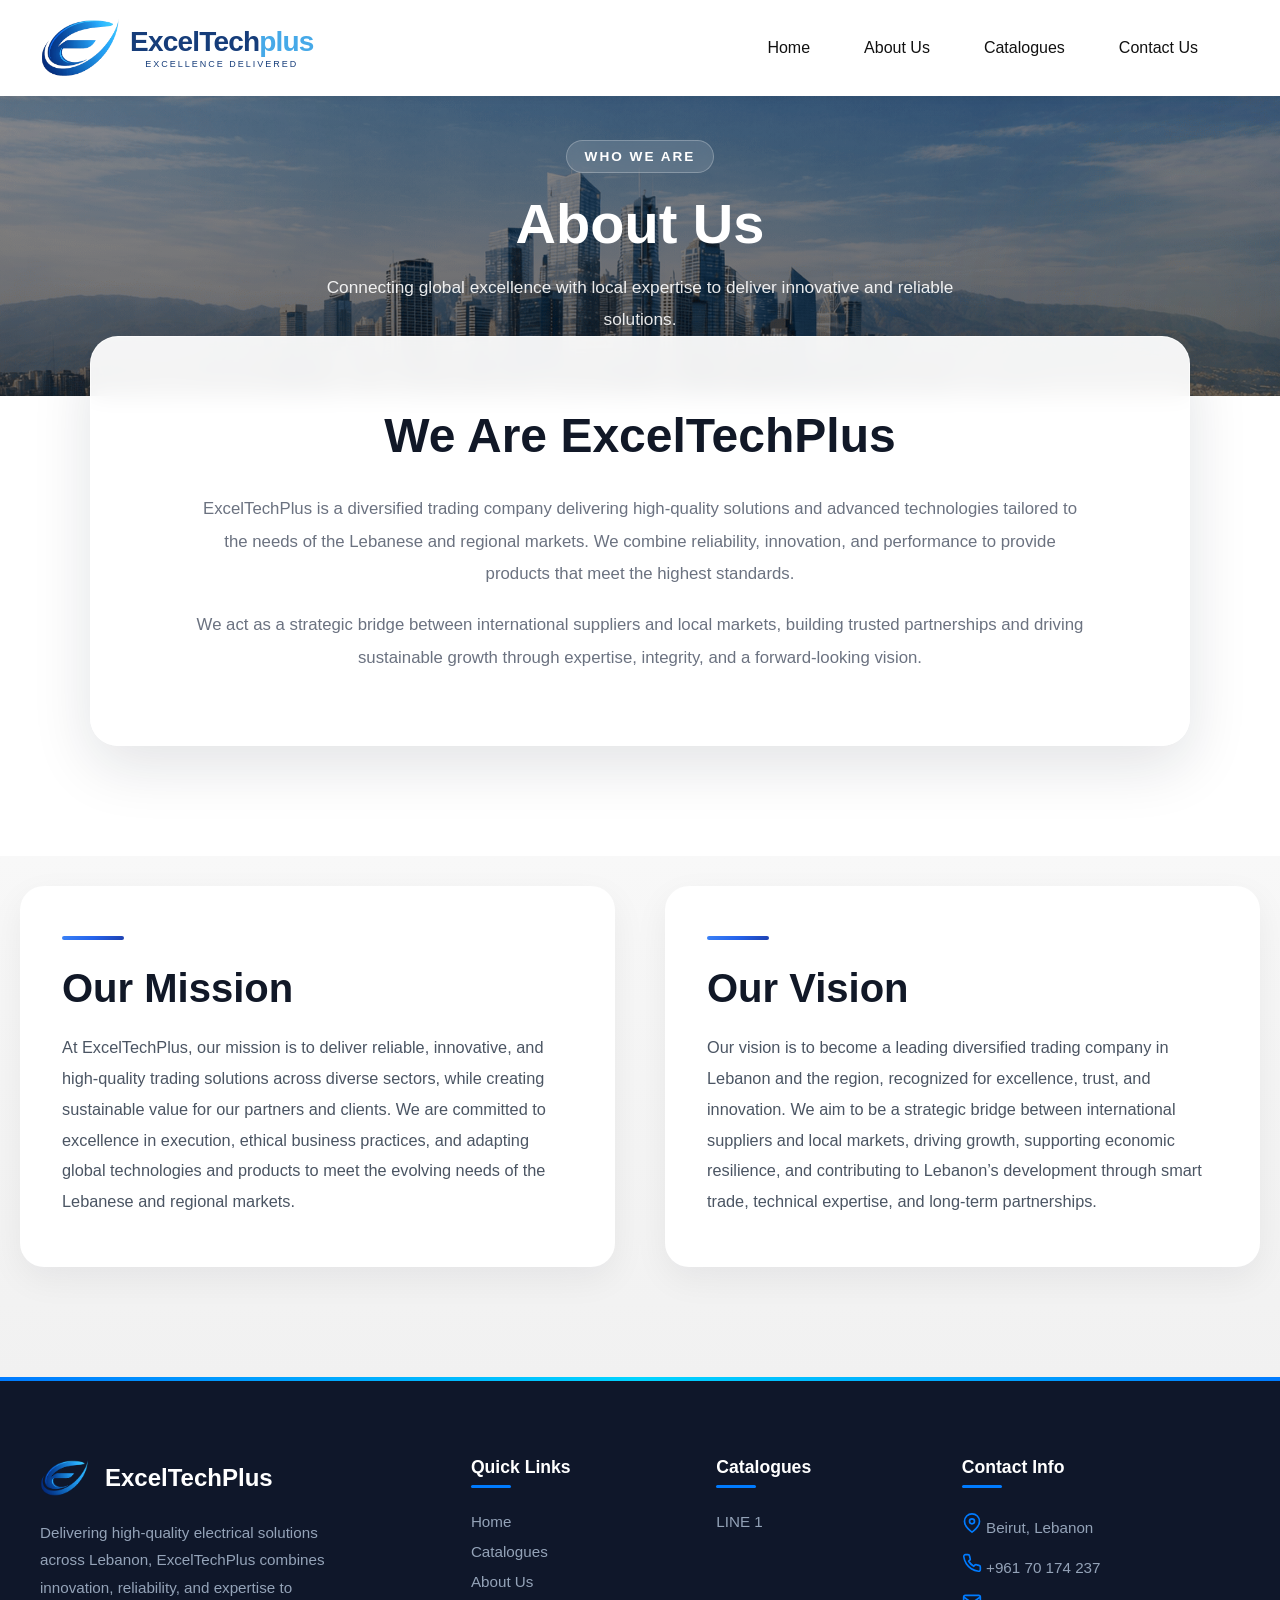
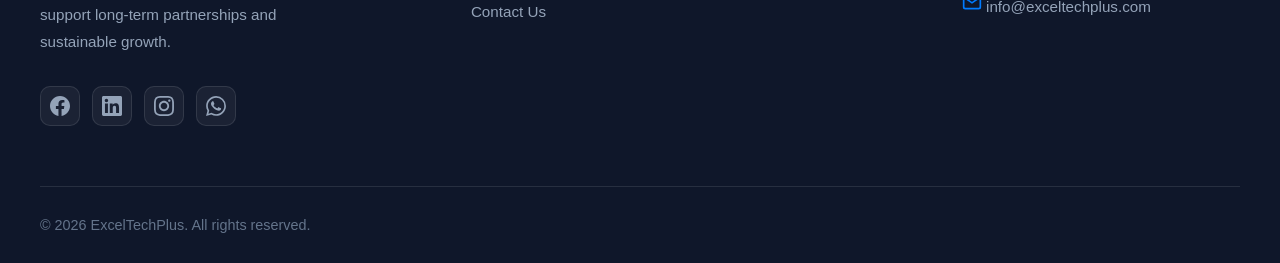
==== aboutus.html @ 85ad610e "commit 2" ====
<!DOCTYPE html>
<html lang="en">
<head>
<meta charset="UTF-8">
<meta name="viewport" content="width=device-width, initial-scale=1.0">

<title>About Us | ExcelTechPlus</title>

<link rel="stylesheet" href="navbar.css">
<link rel="stylesheet" href="aboutus.css">
<link rel="stylesheet" href="footer.css">

</head>
<body>


<!-- Navbar -->
<nav class="navbar">
  <div class="nav-container">
    
    <!-- Logo -->
<div class="logo">
  <img src="eLogo (1).png" alt="ExcelTechplus Logo">

  <div class="logo-brand">
    <span class="logo-text">
      <span class="exceltech">ExcelTech</span><span class="plus">plus</span>
    </span>
    <span class="logo-slogan">Excellence Delivered</span>
  </div>
</div>

    <!-- Menu -->
    <ul class="nav-menu" id="nav-menu">
      <li><a href="index.html#hero">Home</a></li>
      <li><a href="aboutus.html">About Us</a></li>
      <li><a href="index.html#catalogues">Catalogues</a></li>
      <li><a href="contact.html">Contact Us</a></li>
    </ul>

    <!-- Hamburger -->
    <div class="hamburger" id="hamburger">
      ☰
    </div>

  </div>
</nav>



<!-- ABOUT US SECTION -->


<!-- ========================= ABOUT US PAGE ========================= -->

<!-- HERO SECTION -->
<section class="about-hero">
  <div class="about-hero-overlay"></div>
  <div class="about-hero-content">
    <span class="about-hero-tag">WHO WE ARE</span>
    <h1>About Us</h1>
    <p>
      Connecting global excellence with local expertise to deliver innovative and reliable solutions.
    </p>
    <br>
  </div>
</section>

<!-- INTRO SECTION -->
<section class="about-intro">
  <div class="about-intro-card">

    <h2>We Are ExcelTechPlus</h2>
    <p>
    ExcelTechPlus is a diversified trading company delivering high-quality solutions and advanced technologies tailored to the needs of the Lebanese and regional markets.
     We combine reliability, innovation, and performance to provide products that meet the highest standards.
    </p>
    <p>
      We act as a strategic bridge between international suppliers and local markets, building trusted partnerships and driving sustainable growth through expertise, integrity, and a forward-looking vision.
    </p>
  </div>
</section>

<!-- MISSION / VISION -->
<section class="about-values">
  <div class="about-values-container">
    <div class="about-value-box">
      <span class="value-line"></span>
      <h3>Our Mission</h3>
      <p>
        At ExcelTechPlus, our mission is to deliver reliable, innovative, and high-quality trading solutions across diverse sectors, while creating sustainable value for our partners and clients.
        We are committed to excellence in execution, ethical business practices, and adapting global technologies and products to meet the evolving needs of the Lebanese and regional markets.
      </p>
    </div>

    <div class="about-value-box">
      <span class="value-line"></span>
      <h3>Our Vision</h3>
      <p>
        Our vision is to become a leading diversified trading company in Lebanon and the region, recognized for excellence, trust, and innovation.
        We aim to be a strategic bridge between international suppliers and local markets, driving growth, supporting economic resilience, and contributing to Lebanon’s development through smart trade, technical expertise, and long-term partnerships.  
      </p>
    </div>
  </div>
</section>




<!-- Footer -->
<footer class="footer">
  <div class="footer-container">
    <!-- Main Footer Content -->
    <div class="footer-main">
      <!-- Company Info -->
      <div class="footer-brand">
        <div class="footer-logo">
          <img src="eLogo (1).png" alt="ExcelTechPlus">
          <span>ExcelTechPlus</span>
        </div>
        <p class="footer-description">
         Delivering high-quality electrical solutions across Lebanon, ExcelTechPlus combines innovation, reliability, and expertise to support long-term partnerships and sustainable growth.
        </p>
        <div class="footer-social">
          <a href="https://www.facebook.com/share/1CD551nmks/" aria-label="Facebook">
            <svg viewBox="0 0 24 24" fill="currentColor"><path d="M24 12.073c0-6.627-5.373-12-12-12s-12 5.373-12 12c0 5.99 4.388 10.954 10.125 11.854v-8.385H7.078v-3.47h3.047V9.43c0-3.007 1.792-4.669 4.533-4.669 1.312 0 2.686.235 2.686.235v2.953H15.83c-1.491 0-1.956.925-1.956 1.874v2.25h3.328l-.532 3.47h-2.796v8.385C19.612 23.027 24 18.062 24 12.073z"/></svg>
          </a>
          <a href="https://www.linkedin.com/posts/b-line-energy_delexi-catalogue-activity-7418984817238736896-7WZR?utm_source=share&utm_medium=member_android&rcm=ACoAAAA8VakBr70q7CuhpUTVLcJpKRHIbuBSLqE" aria-label="LinkedIn">
            <svg viewBox="0 0 24 24" fill="currentColor"><path d="M20.447 20.452h-3.554v-5.569c0-1.328-.027-3.037-1.852-3.037-1.853 0-2.136 1.445-2.136 2.939v5.667H9.351V9h3.414v1.561h.046c.477-.9 1.637-1.85 3.37-1.85 3.601 0 4.267 2.37 4.267 5.455v6.286zM5.337 7.433c-1.144 0-2.063-.926-2.063-2.065 0-1.138.92-2.063 2.063-2.063 1.14 0 2.064.925 2.064 2.063 0 1.139-.925 2.065-2.064 2.065zm1.782 13.019H3.555V9h3.564v11.452zM22.225 0H1.771C.792 0 0 .774 0 1.729v20.542C0 23.227.792 24 1.771 24h20.451C23.2 24 24 23.227 24 22.271V1.729C24 .774 23.2 0 22.222 0h.003z"/></svg>
          </a>
          <a href="#" aria-label="Instagram">
            <svg viewBox="0 0 24 24" fill="currentColor"><path d="M12 2.163c3.204 0 3.584.012 4.85.07 3.252.148 4.771 1.691 4.919 4.919.058 1.265.069 1.645.069 4.849 0 3.205-.012 3.584-.069 4.849-.149 3.225-1.664 4.771-4.919 4.919-1.266.058-1.644.07-4.85.07-3.204 0-3.584-.012-4.849-.07-3.26-.149-4.771-1.699-4.919-4.92-.058-1.265-.07-1.644-.07-4.849 0-3.204.013-3.583.07-4.849.149-3.227 1.664-4.771 4.919-4.919 1.266-.057 1.645-.069 4.849-.069zm0-2.163c-3.259 0-3.667.014-4.947.072-4.358.2-6.78 2.618-6.98 6.98-.059 1.281-.073 1.689-.073 4.948 0 3.259.014 3.668.072 4.948.2 4.358 2.618 6.78 6.98 6.98 1.281.058 1.689.072 4.948.072 3.259 0 3.668-.014 4.948-.072 4.354-.2 6.782-2.618 6.979-6.98.059-1.28.073-1.689.073-4.948 0-3.259-.014-3.667-.072-4.947-.196-4.354-2.617-6.78-6.979-6.98-1.281-.059-1.69-.073-4.949-.073zm0 5.838c-3.403 0-6.162 2.759-6.162 6.162s2.759 6.163 6.162 6.163 6.162-2.759 6.162-6.163c0-3.403-2.759-6.162-6.162-6.162zm0 10.162c-2.209 0-4-1.79-4-4 0-2.209 1.791-4 4-4s4 1.791 4 4c0 2.21-1.791 4-4 4zm6.406-11.845c-.796 0-1.441.645-1.441 1.44s.645 1.44 1.441 1.44c.795 0 1.439-.645 1.439-1.44s-.644-1.44-1.439-1.44z"/></svg>
          </a>
          <a href="https://wa.me/96170174237" aria-label="WhatsApp" target="_blank">
            <svg viewBox="0 0 24 24" fill="currentColor"><path d="M17.472 14.382c-.297-.149-1.758-.867-2.03-.967-.273-.099-.471-.148-.67.15-.197.297-.767.966-.94 1.164-.173.199-.347.223-.644.075-.297-.15-1.255-.463-2.39-1.475-.883-.788-1.48-1.761-1.653-2.059-.173-.297-.018-.458.13-.606.134-.133.298-.347.446-.52.149-.174.198-.298.298-.497.099-.198.05-.371-.025-.52-.075-.149-.669-1.612-.916-2.207-.242-.579-.487-.5-.669-.51-.173-.008-.371-.01-.57-.01-.198 0-.52.074-.792.372-.272.297-1.04 1.016-1.04 2.479 0 1.462 1.065 2.875 1.213 3.074.149.198 2.096 3.2 5.077 4.487.709.306 1.262.489 1.694.625.712.227 1.36.195 1.871.118.571-.085 1.758-.719 2.006-1.413.248-.694.248-1.289.173-1.413-.074-.124-.272-.198-.57-.347m-5.421 7.403h-.004a9.87 9.87 0 01-5.031-1.378l-.361-.214-3.741.982.998-3.648-.235-.374a9.86 9.86 0 01-1.51-5.26c.001-5.45 4.436-9.884 9.888-9.884 2.64 0 5.122 1.03 6.988 2.898a9.825 9.825 0 012.893 6.994c-.003 5.45-4.437 9.884-9.885 9.884m8.413-18.297A11.815 11.815 0 0012.05 0C5.495 0 .16 5.335.157 11.892c0 2.096.547 4.142 1.588 5.945L.057 24l6.305-1.654a11.882 11.882 0 005.683 1.448h.005c6.554 0 11.89-5.335 11.893-11.893a11.821 11.821 0 00-3.48-8.413z"/></svg>
          </a>
        </div>
      </div>

      <!-- Quick Links -->
      <div class="footer-links">
        <h4>Quick Links</h4>
        <ul>
          <li><a href="index.html#hero">Home</a></li>
          <li><a href="index.html#catalogues">Catalogues</a></li>
          <li><a href="aboutus.html">About Us</a></li>
          <li><a href="contact.html">Contact Us</a></li>
        </ul>
      </div>

      <!-- Services -->
      <div class="footer-links">
        <h4>Catalogues</h4>
        <ul>
          <li><a href="index.html#catalogues">LINE 1</a></li>
        </ul>
      </div>

      <!-- Contact Info -->
      <div class="footer-contact">
        <h4>Contact Info</h4>
       <ul>
  <!-- Location -->
  <li>
    <a href="https://www.google.com/maps?q=Beirut,Lebanon" target="_blank" rel="noopener">
      <svg viewBox="0 0 24 24" fill="none" stroke="currentColor" stroke-width="2">
        <path d="M21 10c0 7-9 13-9 13S3 17 3 10a9 9 0 0 1 18 0z"/>
        <circle cx="12" cy="10" r="3"/>
      </svg>
      Beirut, Lebanon
    </a>
  </li>

  <!-- Phone -->
  <li>
    <a href="tel:+96170174237">
      <svg viewBox="0 0 24 24" fill="none" stroke="currentColor" stroke-width="2">
        <path d="M22 16.92v3a2 2 0 0 1-2.18 2 19.79 19.79 0 0 1-8.63-3.07 19.5 19.5 0 0 1-6-6 19.79 19.79 0 0 1-3.07-8.67A2 2 0 0 1 4.11 2h3a2 2 0 0 1 2 1.72 12.84 12.84 0 0 0 .7 2.81 2 2 0 0 1-.45 2.11L8.09 9.91a16 16 0 0 0 6 6l1.27-1.27a2 2 0 0 1 2.11-.45 12.84 12.84 0 0 0 2.81.7A2 2 0 0 1 22 16.92z"/>
      </svg>
      +961 70 174 237
    </a>
  </li>

  <!-- Email -->
  <li>
    <a href="mailto:info@excletechplus.com">
      <svg viewBox="0 0 24 24" fill="none" stroke="currentColor" stroke-width="2">
        <path d="M4 4h16c1.1 0 2 .9 2 2v12c0 1.1-.9 2-2 2H4c-1.1 0-2-.9-2-2V6c0-1.1.9-2 2-2z"/>
        <polyline points="22,6 12,13 2,6"/>
      </svg>
      info@exceltechplus.com
    </a>
  </li>
</ul>
      </div>
    </div>

    <!-- Bottom Bar -->
    <div class="footer-bottom">
      <p>&copy; 2026 ExcelTechPlus. All rights reserved.</p>
      <div class="footer-legal">
      </div>
    </div>
  </div>
</footer>

<script src="script.js"></script>
<script src="whats.js"></script>
</body>
</html>
---- navbar.css ----
* {
  margin: 0;
  padding: 0;
  box-sizing: border-box;
  font-family: "Segoe UI", sans-serif;
}

.navbar {
  background: #ffffff;
  padding: 14px 40px;
  box-shadow: 0 2px 8px rgba(0,0,0,0.05);
  position: sticky;
  top: 0;
  z-index: 1000;
}

.nav-container {
  display: flex;
  align-items: center;
  justify-content: space-between;
  max-width: 1200px;
  margin: 0 auto;
  width: 100%;
}

/* Logo */
.logo {
  display: flex;
  align-items: center;
  gap: 8px;
  flex-shrink: 0;
  text-decoration: none;
}

.logo img {
  width: 82px;
  height: auto;
  display: block;
  object-fit: contain;
}

/* NEW wrapper for text + slogan */
.logo-brand {
  display: flex;
  flex-direction: column;
  align-items: center; /* ✅ CENTER horizontally */
  justify-content: center;
}

/* Main name */
.logo-text {
  display: flex;
  align-items: center;
  font-size: 28px;
  font-weight: 700;
  line-height: 1;
  white-space: nowrap;
  letter-spacing: -0.8px;
  margin-top: 1px;
}

.logo-text .exceltech {
  color: #163d7a;
}

.logo-text .plus {
  color: #46a9e8;
}

/* NEW slogan */
.logo-slogan {
  font-size: 9px;
  font-weight: 500;
  text-transform: uppercase;
  letter-spacing: 2px;
  color: #163d7a;
  line-height: 1;
  margin-top: 4px;
  white-space: nowrap;
  text-align: center; /* ✅ center text */
}

/* Menu */
.nav-menu {
  list-style: none;
  display: flex;
  align-items: center;
  gap: 30px;
  margin-left: auto;
  margin-right: 30px;
}

.nav-menu li a {
  text-decoration: none;
  color: #111;
  font-weight: 500;
  transition: 0.3s;
  padding: 8px 12px;
  border-radius: 4px;
}

.nav-menu li a:hover {
  color: #46a9e8;
  background: rgba(70, 169, 232, 0.08);
}

/* Hamburger */
.hamburger {
  display: none;
  font-size: 26px;
  cursor: pointer;
  padding: 5px;
  border-radius: 4px;
  transition: background 0.3s;
  z-index: 1001;
}

.hamburger:hover {
  background: rgba(0,0,0,0.05);
}

/* Mobile */
@media (max-width: 768px) {
  .navbar {
    padding: 14px 20px;
  }

  .logo {
    gap: 6px;
  }

  .logo img {
    width: 58px;
  }

  .logo-text {
    font-size: 22px;
    letter-spacing: -0.5px;
  }

  .logo-slogan {
    font-size: 7px;
    letter-spacing: 1.6px;
    margin-top: 4px;
  }

  .nav-menu {
    position: fixed;
    top: -100%;
    left: 0;
    right: 0;
    width: 100%;
    max-height: 100vh;
    background: white;
    display: flex;
    flex-direction: column;
    justify-content: flex-start;
    align-items: center;
    gap: 0;
    margin: 0;
    padding: 80px 0 30px 0;
    transition: top 0.4s ease;
    box-shadow: 0 4px 20px rgba(0,0,0,0.1);
    overflow-y: auto;
  }

  .nav-menu.active {
    top: 0;
  }

  .nav-menu li {
    width: 100%;
    text-align: center;
  }

  .nav-menu li a {
    display: block;
    padding: 15px 20px;
    width: 100%;
    border-bottom: 1px solid rgba(0,0,0,0.05);
    font-size: 18px;
  }

  .nav-menu li a:hover {
    background: rgba(70, 169, 232, 0.1);
  }

  .nav-menu li:last-child a {
    border-bottom: none;
  }

  .hamburger {
    display: block;
    margin-left: auto;
  }
}
---- aboutus.css ----
/* ========================= ABOUT US PAGE ========================= */

/* HERO */
.about-hero {
  position: relative;
  min-height: 300px;
  display: flex;
  align-items: center;
  justify-content: center;
  text-align: center;
  padding: 40px 20px;
  background:
    linear-gradient(rgba(10, 10, 10, 0.35), rgba(10, 10, 10, 0.35)),
    url("heroImage.png") center center/cover no-repeat;
  overflow: hidden;
}

.about-hero::before {
  content: "";
  position: absolute;
  width: 320px;
  height: 320px;
  top: -60px;
  left: -60px;
  background: rgba(255, 255, 255, 0.08);
  filter: blur(80px);
  border-radius: 50%;
}

.about-hero::after {
  content: "";
  position: absolute;
  width: 260px;
  height: 260px;
  bottom: -40px;
  right: -40px;
  background: rgba(255, 200, 120, 0.12);
  filter: blur(80px);
  border-radius: 50%;
}

.about-hero-overlay {
  position: absolute;
  inset: 0;
  background: linear-gradient(
    180deg,
    rgba(0, 0, 0, 0.15) 0%,
    rgba(0, 0, 0, 0.35) 100%
  );
}

.about-hero-content {
  position: relative;
  z-index: 2;
  max-width: 850px;
}

.about-hero-tag {
  display: inline-block;
  padding: 8px 18px;
  margin-bottom: 20px;
  border: 1px solid rgba(255, 255, 255, 0.25);
  border-radius: 999px;
  background: rgba(255, 255, 255, 0.12);
  backdrop-filter: blur(8px);
  font-size: 0.85rem;
  font-weight: 600;
  letter-spacing: 2px;
  text-transform: uppercase;
  color: #ffffff;
}

.about-hero-content h1 {
  font-size: 3.5rem;
  line-height: 1.1;
  color: #ffffff;
  font-weight: 800;
  margin-bottom: 18px;
}

.about-hero-content p {
  max-width: 700px;
  margin: 0 auto;
  color: rgba(255, 255, 255, 0.9);
  font-size: 1.08rem;
  line-height: 1.8;
}

/* INTRO */
.about-intro {
  position: relative;
  margin-top: -60px;
  padding: 0 20px 110px;
  z-index: 3;
}

.about-intro-card {
  max-width: 1100px;
  margin: 0 auto;
  background: rgba(255, 255, 255, 0.94);
  backdrop-filter: blur(12px);
  -webkit-backdrop-filter: blur(12px);
  border-radius: 28px;
  box-shadow: 0 20px 60px rgba(15, 23, 42, 0.12);
  padding: 70px 70px;
  text-align: center;
  border: 1px solid rgba(255, 255, 255, 0.7);
}

.intro-tag {
  display: inline-block;
  margin-bottom: 14px;
  color: #2563eb;
  font-size: 0.8rem;
  font-weight: 700;
  letter-spacing: 3px;
  text-transform: uppercase;
}

.about-intro-card h2 {
  font-size: 3rem;
  line-height: 1.2;
  color: #111827;
  font-weight: 800;
  margin-bottom: 28px;
}

.about-intro-card p {
  max-width: 900px;
  margin: 0 auto 18px;
  color: #6b7280;
  font-size: 1.05rem;
  line-height: 1.95;
}

.about-intro-card p:last-child {
  margin-bottom: 0;
}

/* VALUES */
.about-values {
  padding: 30px 20px 110px;
  background: linear-gradient(180deg, #f8f8f8 0%, #f1f1f1 100%);
}

.about-values-container {
  max-width: 1250px;
  margin: 0 auto;
  display: grid;
  grid-template-columns: repeat(2, minmax(0, 1fr));
  gap: 50px;
}

.about-value-box {
  background: #ffffff;
  border-radius: 24px;
  padding: 50px 42px;
  box-shadow: 0 12px 35px rgba(15, 23, 42, 0.06);
  transition: transform 0.3s ease, box-shadow 0.3s ease;
}

.about-value-box:hover {
  transform: translateY(-6px);
  box-shadow: 0 20px 45px rgba(15, 23, 42, 0.1);
}

.value-line {
  display: block;
  width: 62px;
  height: 4px;
  border-radius: 999px;
  margin-bottom: 24px;
 background: linear-gradient(135deg, #3b82f6, #2563eb, #1e40af);
}

.about-value-box h3 {
  font-size: 2.5rem;
  line-height: 1.2;
  color: #111827;
  font-weight: 800;
  margin-bottom: 20px;
}

.about-value-box p {
  color: #4b5563;
  font-size: 1.02rem;
  line-height: 1.9;
  margin: 0;
}

/* RESPONSIVE */
@media (max-width: 1100px) {
  .about-hero {
    min-height: 300px;
    padding: 40px 20px;
  }

  .about-hero-content h1 {
    font-size: 3rem;
  }

  .about-intro-card {
    padding: 55px 40px;
  }

  .about-intro-card h2 {
    font-size: 2.5rem;
  }

  .about-values-container {
    gap: 30px;
  }

  .about-value-box h3 {
    font-size: 2.1rem;
  }
}

@media (max-width: 768px) {
  .about-hero {
    min-height: 35vh;
    padding: 80px 20px 50px;
  }

  .about-hero-content h1 {
    font-size: 2.5rem;
  }

  .about-hero-content p {
    font-size: 1rem;
    line-height: 1.75;
  }

  .about-intro {
    margin-top: -40px;
    padding: 0 16px 80px;
  }

  .about-intro-card {
    padding: 40px 22px;
    border-radius: 22px;
  }

  .about-intro-card h2 {
    font-size: 2rem;
    margin-bottom: 20px;
  }

  .about-intro-card p {
    font-size: 0.98rem;
    line-height: 1.8;
  }

  .about-values {
    padding: 10px 16px 80px;
  }

  .about-values-container {
    grid-template-columns: 1fr;
    gap: 24px;
  }

  .about-value-box {
    padding: 32px 22px;
    border-radius: 20px;
  }

  .about-value-box h3 {
    font-size: 1.8rem;
    margin-bottom: 16px;
  }

  .about-value-box p {
    font-size: 0.97rem;
    line-height: 1.8;
  }
}

@media (max-width: 480px) {
  .about-hero {
    min-height: 28vh;
    padding: 70px 15px 40px;
  }

  .about-hero-tag {
    font-size: 0.72rem;
    letter-spacing: 2px;
  }

  .about-hero-content h1 {
    font-size: 1.7rem;
  }

  .about-hero-content p {
    font-size: 0.9rem;
  }

  .intro-tag {
    font-size: 0.72rem;
    letter-spacing: 2px;
  }

  .about-intro-card h2 {
    font-size: 1.7rem;
  }

  .about-intro-card p {
    font-size: 0.94rem;
  }

  .about-value-box h3 {
    font-size: 1.55rem;
  }

  .about-value-box p {
    font-size: 0.94rem;
  }
}
---- footer.css ----
/* ==================== FOOTER ==================== */

.footer {
  background: #0f172a;
  color: #94a3b8;
  padding: 80px 40px 0;
  position: relative;
}

.footer::before {
  content: "";
  position: absolute;
  top: 0;
  left: 0;
  right: 0;
  height: 4px;
  background: linear-gradient(90deg,#007bff,#00d4ff,#007bff);
}

.footer-container {
  max-width: 1200px;
  margin: 0 auto;
}

/* ==================== GRID ==================== */

.footer-main {
  display: grid;
  grid-template-columns: 2fr 1fr 1fr 1.5fr;
  gap: 60px;
  padding-bottom: 60px;
  border-bottom: 1px solid rgba(255,255,255,0.1);
}

/* ==================== BRAND ==================== */

.footer-brand {
  display: flex;
  flex-direction: column;
  gap: 20px;
}

.footer-logo {
  display: flex;
  align-items: center;
  gap: 15px;
}

.footer-logo img {
  width: 50px;
  border-radius: 8px;
}

.footer-logo span {
  font-size: 1.5rem;
  font-weight: 700;
  color: #ffffff;
}

.footer-description {
  font-size: 0.95rem;
  line-height: 1.8;
  max-width: 300px;
}

/* ==================== SOCIAL ==================== */

.footer-social {
  display: flex;
  gap: 12px;
  margin-top: 10px;
}

.footer-social a {
  width: 40px;
  height: 40px;
  background: rgba(255,255,255,0.05);
  border-radius: 10px;
  display: flex;
  align-items: center;
  justify-content: center;
  border: 1px solid rgba(255,255,255,0.1);
  transition: all 0.3s ease;
}

.footer-social a svg {
  width: 20px;
  height: 20px;
  color: #94a3b8;
  transition: 0.3s;
}

.footer-social a:hover {
  background: #007bff;
  border-color: #007bff;
  transform: translateY(-3px);
}

.footer-social a:hover svg {
  color: white;
}

/* ==================== TITLES ==================== */

.footer-links h4,
.footer-contact h4 {
  font-size: 1.1rem;
  font-weight: 600;
  color: #ffffff;
  margin-bottom: 25px;
  position: relative;
  padding-bottom: 10px;
}

.footer-links h4::after,
.footer-contact h4::after {
  content: "";
  position: absolute;
  bottom: 0;
  left: 0;
  width: 40px;
  height: 3px;
  background: #007bff;
  border-radius: 2px;
}

/* ==================== LINKS ==================== */

.footer-links ul,
.footer-contact ul {
  list-style: none;
  padding: 0;
  margin: 0;
  display: flex;
  flex-direction: column;
  gap: 12px;
}

.footer-links li a {
  color: #94a3b8;
  text-decoration: none;
  font-size: 0.95rem;
  transition: all 0.3s ease;
  position: relative;
}

.footer-links li a::before {
  content: "→";
  position: absolute;
  left: -20px;
  opacity: 0;
  transition: all 0.3s ease;
  color: #007bff;
}

.footer-links li a:hover {
  color: #007bff;
  padding-left: 20px;
}

.footer-links li a:hover::before {
  left: 0;
  opacity: 1;
}

/* ==================== CONTACT INFO ==================== */

.footer-contact li {
  display: flex;
  align-items: center;
  gap: 12px;
  font-size: 0.95rem;
  line-height: 1.6;
}

.footer-contact svg {
  width: 20px;
  height: 20px;
  color: #007bff;
  flex-shrink: 0;
}

.footer-contact a,
.footer-contact span {
  color: #94a3b8;
  text-decoration: none;
  transition: 0.3s;
}

.footer-contact a:hover {
  color: #007bff;
}

/* ==================== BOTTOM BAR ==================== */

.footer-bottom {
  display: flex;
  justify-content: space-between;
  align-items: center;
  padding: 30px 0;
  font-size: 0.9rem;
}

.footer-bottom p {
  color: #64748b;
}

.footer-legal {
  display: flex;
  gap: 30px;
}

.footer-legal a {
  color: #94a3b8;
  text-decoration: none;
  transition: 0.3s;
}

.footer-legal a:hover {
  color: #007bff;
}

/* ==================== RESPONSIVE ==================== */

@media (max-width:1024px){

.footer-main{
grid-template-columns:1fr 1fr;
gap:40px;
}

}

@media (max-width:768px){

.footer{
padding:60px 20px 0;
}

.footer-main{
grid-template-columns:1fr;
gap:40px;
text-align:center;
}

.footer-logo{
justify-content:center;
}

.footer-description{
max-width:100%;
}

.footer-social{
justify-content:center;
}

.footer-links h4::after,
.footer-contact h4::after{
left:50%;
transform:translateX(-50%);
}

.footer-contact li{
justify-content:center;
}

.footer-bottom{
flex-direction:column;
gap:20px;
text-align:center;
}

.footer-legal{
gap:20px;
}

}
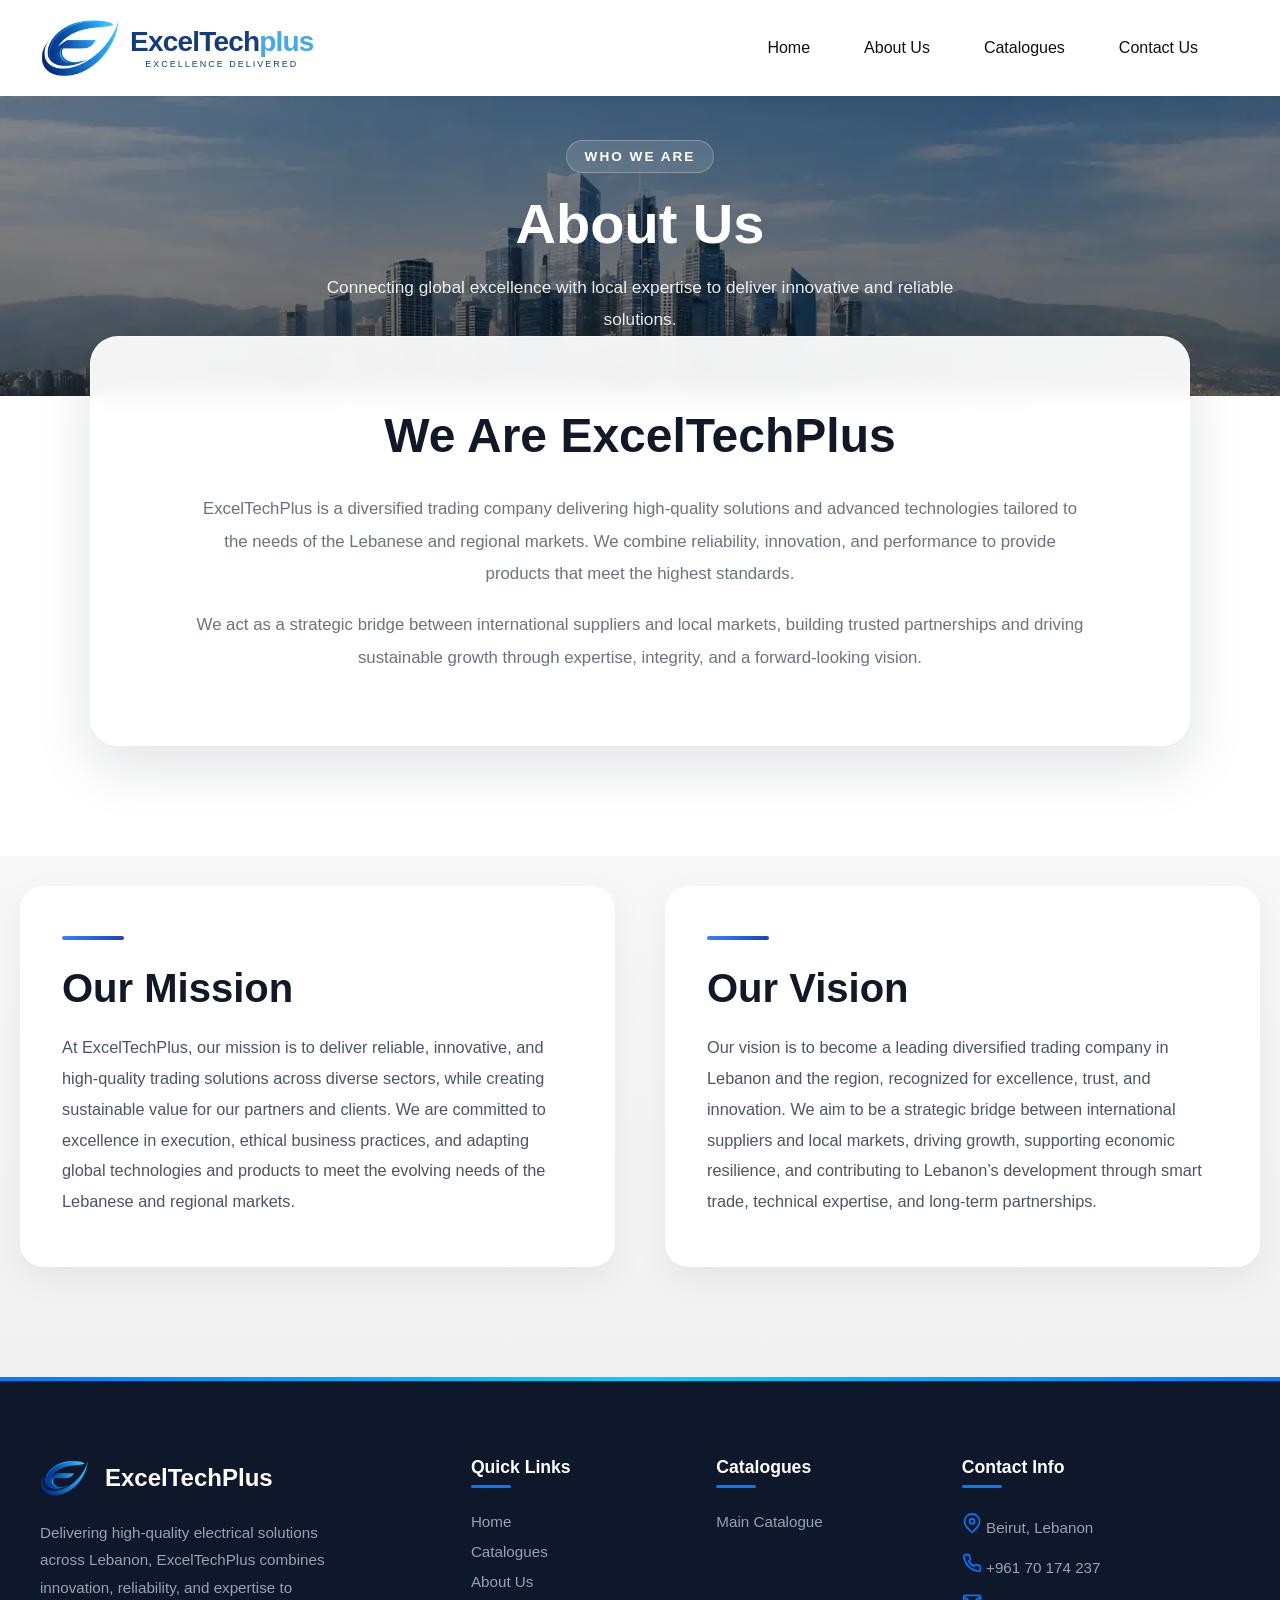
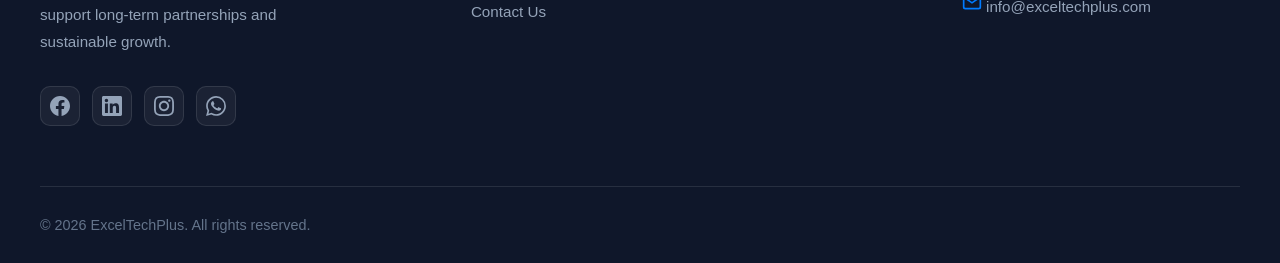
==== commit 6c6ff97d: "commit 3" ====
--- a/aboutus.html
+++ b/aboutus.html
@@ -5,7 +5,7 @@
 <meta name="viewport" content="width=device-width, initial-scale=1.0">
 
 <title>About Us | ExcelTechPlus</title>
-
+<link rel="icon" type="image/png" href="eLogo (1).png">
 <link rel="stylesheet" href="navbar.css">
 <link rel="stylesheet" href="aboutus.css">
 <link rel="stylesheet" href="footer.css">
@@ -128,7 +128,7 @@
           <a href="https://www.linkedin.com/posts/b-line-energy_delexi-catalogue-activity-7418984817238736896-7WZR?utm_source=share&utm_medium=member_android&rcm=ACoAAAA8VakBr70q7CuhpUTVLcJpKRHIbuBSLqE" aria-label="LinkedIn">
             <svg viewBox="0 0 24 24" fill="currentColor"><path d="M20.447 20.452h-3.554v-5.569c0-1.328-.027-3.037-1.852-3.037-1.853 0-2.136 1.445-2.136 2.939v5.667H9.351V9h3.414v1.561h.046c.477-.9 1.637-1.85 3.37-1.85 3.601 0 4.267 2.37 4.267 5.455v6.286zM5.337 7.433c-1.144 0-2.063-.926-2.063-2.065 0-1.138.92-2.063 2.063-2.063 1.14 0 2.064.925 2.064 2.063 0 1.139-.925 2.065-2.064 2.065zm1.782 13.019H3.555V9h3.564v11.452zM22.225 0H1.771C.792 0 0 .774 0 1.729v20.542C0 23.227.792 24 1.771 24h20.451C23.2 24 24 23.227 24 22.271V1.729C24 .774 23.2 0 22.222 0h.003z"/></svg>
           </a>
-          <a href="#" aria-label="Instagram">
+          <a href="https://www.instagram.com/exceltechplus?utm_source=qr&igsh=MWkyZTB0cWoweTFyaA%3D%3D" aria-label="Instagram">
             <svg viewBox="0 0 24 24" fill="currentColor"><path d="M12 2.163c3.204 0 3.584.012 4.85.07 3.252.148 4.771 1.691 4.919 4.919.058 1.265.069 1.645.069 4.849 0 3.205-.012 3.584-.069 4.849-.149 3.225-1.664 4.771-4.919 4.919-1.266.058-1.644.07-4.85.07-3.204 0-3.584-.012-4.849-.07-3.26-.149-4.771-1.699-4.919-4.92-.058-1.265-.07-1.644-.07-4.849 0-3.204.013-3.583.07-4.849.149-3.227 1.664-4.771 4.919-4.919 1.266-.057 1.645-.069 4.849-.069zm0-2.163c-3.259 0-3.667.014-4.947.072-4.358.2-6.78 2.618-6.98 6.98-.059 1.281-.073 1.689-.073 4.948 0 3.259.014 3.668.072 4.948.2 4.358 2.618 6.78 6.98 6.98 1.281.058 1.689.072 4.948.072 3.259 0 3.668-.014 4.948-.072 4.354-.2 6.782-2.618 6.979-6.98.059-1.28.073-1.689.073-4.948 0-3.259-.014-3.667-.072-4.947-.196-4.354-2.617-6.78-6.979-6.98-1.281-.059-1.69-.073-4.949-.073zm0 5.838c-3.403 0-6.162 2.759-6.162 6.162s2.759 6.163 6.162 6.163 6.162-2.759 6.162-6.163c0-3.403-2.759-6.162-6.162-6.162zm0 10.162c-2.209 0-4-1.79-4-4 0-2.209 1.791-4 4-4s4 1.791 4 4c0 2.21-1.791 4-4 4zm6.406-11.845c-.796 0-1.441.645-1.441 1.44s.645 1.44 1.441 1.44c.795 0 1.439-.645 1.439-1.44s-.644-1.44-1.439-1.44z"/></svg>
           </a>
           <a href="https://wa.me/96170174237" aria-label="WhatsApp" target="_blank">
@@ -152,7 +152,7 @@
       <div class="footer-links">
         <h4>Catalogues</h4>
         <ul>
-          <li><a href="index.html#catalogues">LINE 1</a></li>
+          <li><a href="index.html">Main Catalogue</a></li>
         </ul>
       </div>
 
--- a/aboutus.css
+++ b/aboutus.css
@@ -11,7 +11,7 @@
   padding: 40px 20px;
   background:
     linear-gradient(rgba(10, 10, 10, 0.35), rgba(10, 10, 10, 0.35)),
-    url("heroImage.png") center center/cover no-repeat;
+    url("heroImage.webp") center center/cover no-repeat;
   overflow: hidden;
 }
 
